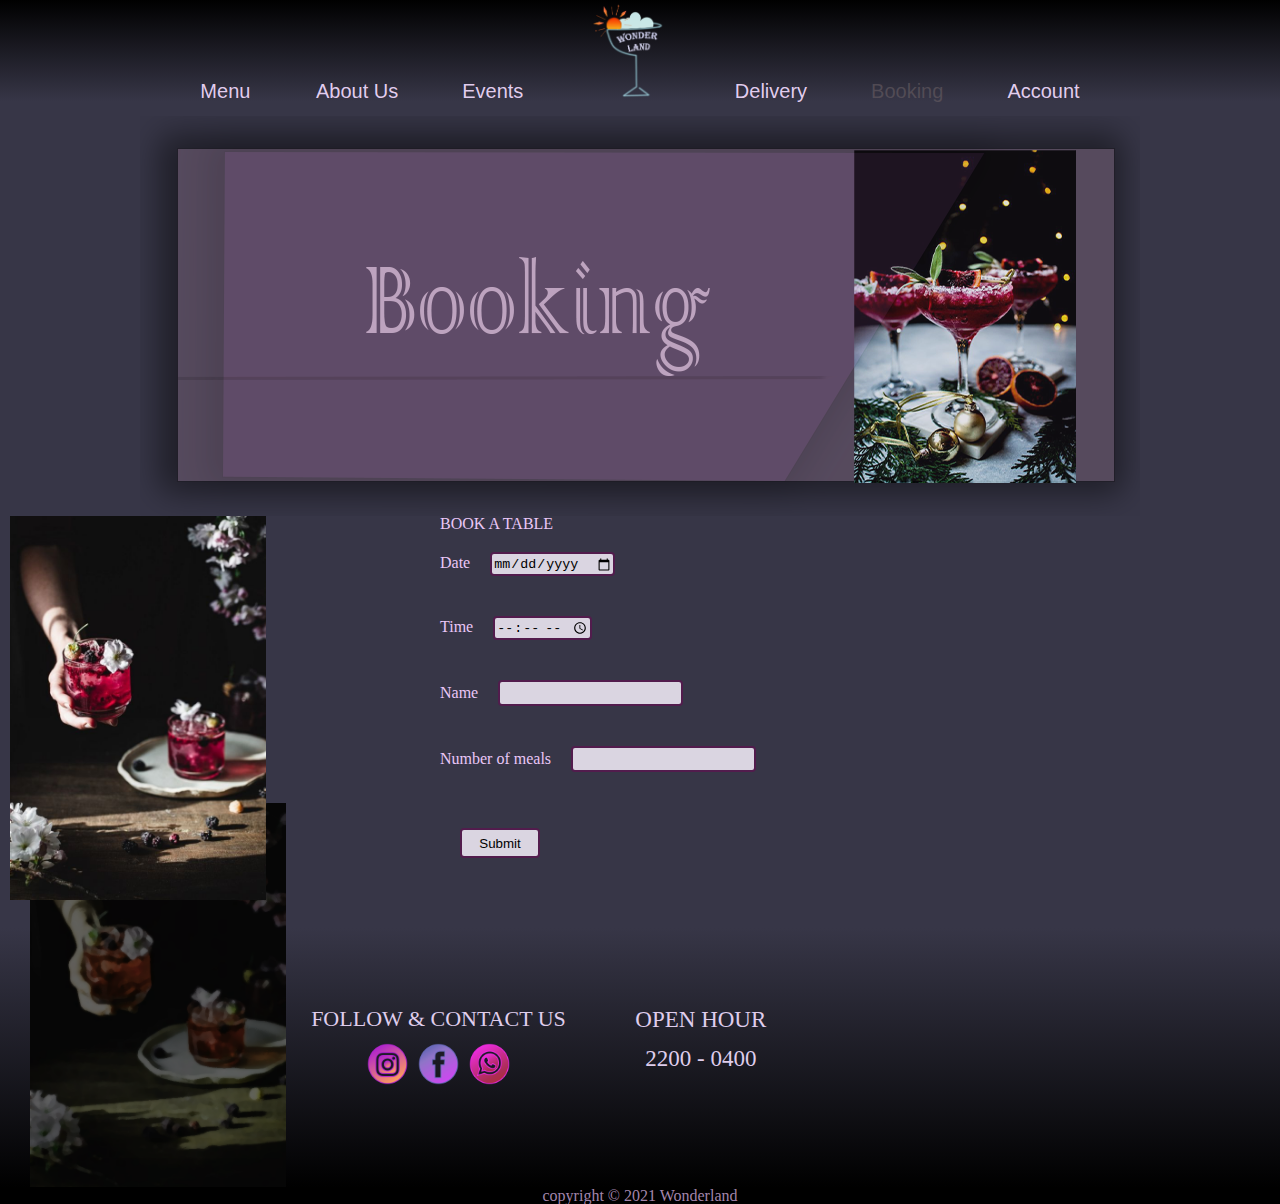
==== booking.html @ 5716597a "1.0" ====
<!DOCTYPE html>
<html lang="en">
<head>
    <meta charset="UTF-8">
    <meta http-equiv="X-UA-Compatible" content="IE=edge">
    <meta name="viewport" content="width=device-width, initial-scale=1.0">
    <title>Document</title>
    <link rel="stylesheet" href="reset.css">
    <link rel="stylesheet" href="grid.css">
    <link rel="stylesheet" href="header-footer.css">
    <style>

          .booking-img{
              display: flex;
              justify-content: center;
              align-items: center;
              margin-top: 15px;
            }

            .menu :nth-child(4) {
            color: rgba(99, 90, 96, 0.664);
          }

          .booktxt{
             display: flex;
           margin-bottom: 50px;
          }

          .bartender-img{
           
           width: 20%;
           position: absolute;
           z-index: 2;
           left: 10px;
            
          }

           .bookingback{
            width: 20%;
            position: absolute;
            z-index: 1;
            left: 30px;
            bottom: -290px;
          }

          .bartender-img img{
              width: 100%;
          }

          .bookingback img{
              width: 100%;
          }

          
          .form{

              color: rgb(234, 199, 247);
              display: flex;
              flex-wrap: wrap;
              width: 400px;
              border-radius: 4px;
              margin: auto;
              flex-direction: column;
            
          }

          .form input {
            border: 2px solid rgb(82, 28, 77);
            border-radius: 4px;
            margin: 20px;
            background-color: rgba(248, 242, 253, 0.849);
          }

          .form input{
              height: 20px;
          }


          .but{
              margin: auto;
          }

          .but input{
            width:80px ;
             height: 30px;
             
          }

          .menu :nth-child(6) {
            color: rgba(99, 90, 96, 0.664);
          }


          </style>
</head>
<body>
    <div class="header">
        <div class="header-a">
       
           <nav class="menu">
               <a href="menu.html"> Menu </a>
               <a href="about us.html"> About Us</a>
               <a href="event.html">Events</a>
               
           <a href="home.html">  <img class="logo" src="logo3.png" alt=""> </a>
              
               <a href="delivery.html"> Delivery</a>
               <a href="booking.html"> Booking</a>
               <a href="account.html"> Account</a>
           </nav>
           </div>
       </div>

       <div class="booking-img" >
           <img src="booking.png" alt="">
       </div>
       
       <div class="booktxt">

        
       <div class="bartender-img"> <img src="booking.jpg" alt=""></div>
       <div class="bookingback"> <img src="bookingback.png" alt=""></div>

       <div class="form">
           
        <form action="">
            <p> BOOK A TABLE </p>
         <label for="">Date<input type="date"> </label> <br>
         <label for="">Time<input type="time"> </label> <br>

       

             <!-- name -->
           
             <label for="">Name<input type="text"></label><br>
            <label for="">Number of meals<input type="number">  </label><br>
      

     
         <br>
         <div class="but">
     <label for=""><input type="button" value="Submit"> </label>
        </div>
    </form>
    </div>
</div>

    <div class="footer-wrap">
    <div class="footer">

    <div class="footer-logo">
        <img src="logo3.png" alt="">
    </div>

    
    <div class="icon">
    <h2 class="icon-txt">FOLLOW & CONTACT US</h2>
    <a href=""><img src="icon1.png" alt=""></a>
    <a href=""><img src="icon3.png" alt=""></a>
    <a href=""><img src="icon2.png" alt=""></a>
    </div>

    <div class="open">
    <h2>OPEN HOUR </h2> <br>
    <h2>  2200 - 0400 </h2>

    </div>

    <!-- <div class="footer-logo">
    <img src="logo3.png" alt="">

    </div> -->

    <div class="map">
    <iframe src="https://www.google.com/maps/embed?pb=!1m18!1m12!1m3!1d3615.3655705245637!2d121.56799401500594!3d25.02166498397814!2m3!1f0!2f0!3f0!3m2!1i1024!2i768!4f13.1!3m3!1m2!1s0x3442aa4d99e41a1d%3A0xb8672b09721271a7!2zMTEw5Y-w5YyX5biC5L-h576p5Y2A5ZCz6IiI6KGXNTgz5be3MTDlvIQ!5e0!3m2!1szh-TW!2stw!4v1633870596086!5m2!1szh-TW!2stw" width="300" height="200" style="border: 1px" ; allowfullscreen="" loading="lazy"></iframe>
    </div>
    </div>


    </div>
    <div class="cc"> <h5>copyright © 2021 Wonderland</h5></div>

    
    </body>
    </html>
---- grid.css ----
.container{
    width: 960px;
    display: flex;
    flex-wrap: wrap;
    margin: auto;

}
:root{
    --col-gap:15px
}
[class*="col-"] , .col
{
    padding-left: var(--col-gap);
    padding-right: var(--col-gap);
    box-sizing:border-box;
    margin-bottom: calc( var(--col-gap)*2);
}
 .col-1{ width:8.333333%;}
 .col-2{ width:16.666666%;}
 .col-3{ width:25%;}
 .col-4{ width:33.333333%;}
 .col-5{ width:41.666666%;}
 .col-6{ width:50%;}
 .col-7{ width:58.333333%;}
 .col-8{ width:66.666666%;}
 .col-9{ width:75%;}
.col-10{ width:83.333333%;}
.col-11{ width:91.666666%;}
.col-12{ width:100;}

.row{
    display: flex;
    /* flex-wrap: wrap; */
    margin-left: calc(var(--col-gap)*-1);
    margin-right: calc(var(--col-gap)*-1);
}

.item{
    padding:10px;
    height: 100%;
}

@media screen and (min-width:768px) {
    .col-md-1{width:8.333333%;}
    .col-md-2{width:16.666666%;}
    .col-md-3{width:25%;}
    .col-md-4{width:33.333333%;}
    .col-md-5{width:41.666666%;}
    .col-md-6{width:50%;}
    .col-md-7{width:58.333333%;}
    .col-md-8{width:66.666666%;}
    .col-md-9{width:75%;}
    .col-md-10{ width:83.333333%;}
    .col-md-11{ width:91.666666%;}
    .col-md-12{ width:100;}
   }
   @media screen and (min-width:1024px) {
    .col-lg-1{width:8.333333%;}
    .col-lg-2{width:16.666666%;}
    .col-lg-3{width:25%;}
    .col-lg-4{width:33.333333%;}
    .col-lg-5{width:41.666666%;}
    .col-lg-6{width:50%;}
    .col-lg-7{width:58.333333%;}
    .col-lg-8{width:66.666666%;}
    .col-lg-9{width:75%;}
    .col-lg-10{ width:83.333333%;}
    .col-lg-11{ width:91.666666%;}
    .col-lg-12{ width:100;}
   }
   @media screen and (min-width:1200px) {
    .col-xl-1{width:8.333333%;}
    .col-xl-2{width:16.666666%;}
    .col-xl-3{width:25%;}
    .col-xl-4{width:33.333333%;}
    .col-xl-5{width:41.666666%;}
    .col-xl-6{width:50%;}
    .col-xl-7{width:58.333333%;}
    .col-xl-8{width:66.666666%;}
    .col-xl-9{width:75%;}
    .col-xl-10{ width:83.333333%;}
    .col-xl-11{ width:91.666666%;}
    .col-xl-12{ width:100;}
   }


/* 手機 小於768px */
.row-col-1>.col{
    /* width: 100%; */
    flex: 0 0 100%;
}
.row-col-2>.col{
    /* width: 50%; */
    flex: 0 0 50%;
}
.row-col-3>.col{
    /* width: 33.333333%; */
    flex: 0 0 33.333333%;
}
.row-col-4>.col{
    /* width: 25%; */
    flex: 0 0 25%;
}
.row-col-5>.col{
    /* width: 20%; */
    flex: 0 0 20%;
}
.row-col-6>.col{
    /* width: 16.666666%; */
    flex: 0 0 16.666666%;
}

/* 平板直向 */
@media screen and (min-width:768px) {
    .row-col-md{
        flex: 1 0 0%;
    }
    .row-col-md-1>.col{
        /* width: 100%; */
        flex: 0 0 100%;
        
    }
    .row-col-md-2>.col{
        /* width: 50%; */
        flex: 0 0 50%;
    }
    .row-col-md-3>.col{
        /* width: 33.333333%; */
        flex: 0 0 33.333333%;
    }
    .row-col-md-4>.col{
        /* width: 25%; */
        flex: 0 0 25%;
    }
    .row-col-md-5>.col{
        /* width: 20%; */
        flex: 0 0 20%;
    }
    .row-col-md-6>.col{
        /* width: 16.666666%; */
        flex: 0 0 16.666666%;
    }
   }

   /* 平板橫向 */ 
   @media screen and (min-width:1024px) {
    .row-col-lg{
        /* width:0;
        flex-grow: 1; */
        flex: 1 0 0%;
    }
    .row-col-lg-1>.col{
        /* width: 100%; */
        flex: 0 0 100%;
    }
    .row-col-lg-2>.col{
        /* width: 50%; */
        flex: 0 0 50%;
    }
    .row-col-lg-3>.col{
        /* width: 33.333333%; */
        flex: 0 0 33.333333%;
    }
    .row-col-lg-4>.col{
        /* width: 25%; */
        flex: 0 0 25%;
    }
    .row-col-lg-5>.col{
        /* width: 20%; */
        flex: 0 0 20%;
    }
    .row-col-lg-6>.col{
        /* width: 16.666666%; */
        flex: 0 0 16.666666%;
    }
   }

   /* 桌機 */
   @media screen and (min-width:1200px) {
    .row-col-xl{
        /* width:0;
        flex-grow: 1; */
        flex: 1 0 0%;
    }
    .row-col-xl-1>.col{
        /* width: 100%; */
        flex: 0 0 100%;
    }
    .row-col-xl-2>.col{
        /* width: 50%; */
        flex: 0 0 50%;
    }
    .row-col-xl-3>.col{
        /* width: 33.333333%; */
        flex: 0 0 33.333333%;
    }
    .row-col-xl-4>.col{
        /* width: 25%; */
        flex: 0 0 25%;
    }
    .row-col-xl-5>.col{
        /* width: 20%; */
        flex: 0 0 20%;
    }
    .row-col-xl-6>.col{
        /* width: 16.666666%; */
        flex: 0 0 16.666666%;
    }
   }
---- header-footer.css ----
body{
    background-color: rgb(55,54,71) ;
  }

  .header{
   margin: auto;  
   display: flex;
   justify-content: center;
   align-items: center;
   background: -webkit-linear-gradient(black ,  rgba(55, 54, 71));  
  }

  .header-a{
    width: 80%;
    text-align: center;
   
  }

  .logo{
   width: 8%;
  }

 .logo img{
   width: 100% ;
   }

   .menu a{ 
   box-sizing: border-box;
   text-decoration: none;
   color: rgba(231, 210, 243, 0.979);
   font-family:Verdana, Geneva, Tahoma, sans-serif;
   font-weight: lighter;
   font-size: 20px;
    padding: 30px;
   }
/* footer */

.footer-wrap{
     display: flex;
     margin: auto;
     background:  -webkit-linear-gradient( rgba(55, 54, 71, 0.863),black  );
   
   }

   .footer{
     width: 80%;
     display: flex;
     padding: 30px;
     margin: auto;
     
   }

   .open , .icon{
   text-align: center;
    width: 50%;
    padding: 50px 0;

   }

   .icon img{
     width: 18%;
   }

   
   .icon-txt {
     color:rgb(223, 205, 236); 
     font-size: 22px;
     margin-bottom: 10px;
   
   }

   .open h2{
     color:rgb(223, 205, 236); 
     font-size: 23px ;
   }

   .map{
     display: flex;
     margin-left: auto;
     padding-right: 20px;
   }
   
   .cc h5{
     color: rgba(201, 165, 212, 0.822);
     background-color:black ;
     text-align: center;
   }

   .footer-logo{
     display: flex;
     justify-content: flex-start;

   }

   .footer-logo img{
     width: 80%
   }
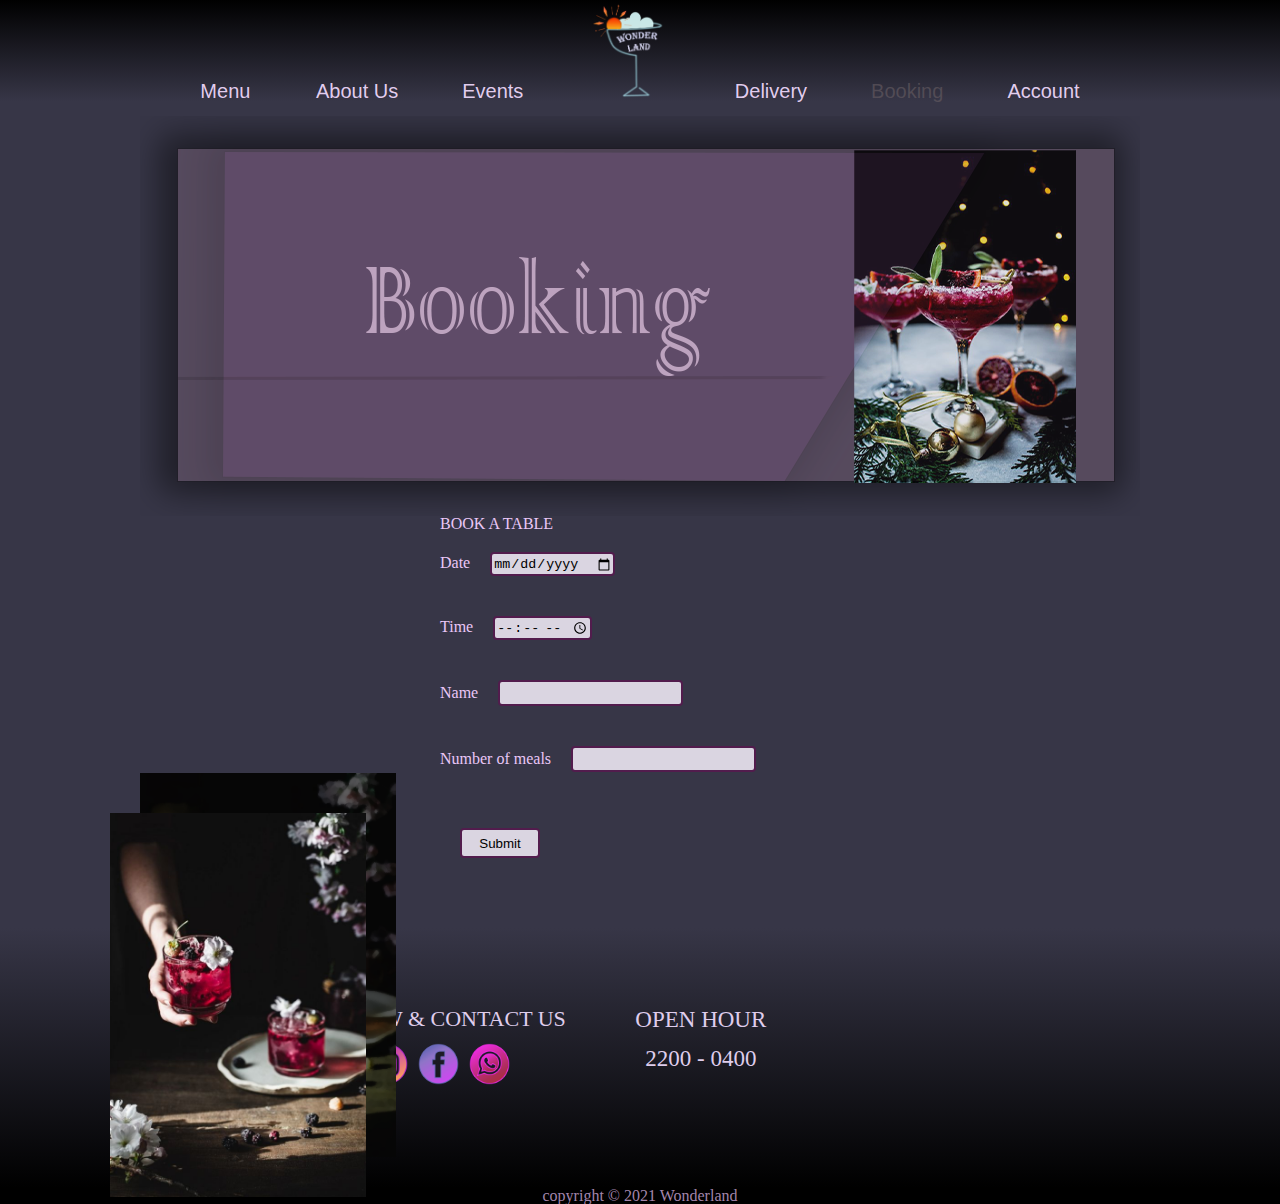
==== commit 7dfe3070: "retouch the photo" ====
--- a/booking.html
+++ b/booking.html
@@ -22,8 +22,13 @@
           }
 
           .booktxt{
-             display: flex;
+            display: flex;
            margin-bottom: 50px;
+           justify-content: center;
+           align-items: center;
+         
+          
+         
           }
 
           .bartender-img{
@@ -31,7 +36,8 @@
            width: 20%;
            position: absolute;
            z-index: 2;
-           left: 10px;
+           left:   110px;
+            bottom: -300px;
             
           }
 
@@ -39,8 +45,8 @@
             width: 20%;
             position: absolute;
             z-index: 1;
-            left: 30px;
-            bottom: -290px;
+            left:   140px;
+            bottom: -260px;
           }
 
           .bartender-img img{
@@ -61,6 +67,7 @@
               border-radius: 4px;
               margin: auto;
               flex-direction: column;
+              position: relative;
             
           }
 
@@ -90,6 +97,8 @@
             color: rgba(99, 90, 96, 0.664);
           }
 
+          
+
 
           </style>
 </head>
@@ -111,10 +120,12 @@
            </div>
        </div>
 
+    
        <div class="booking-img" >
            <img src="booking.png" alt="">
        </div>
-       
+
+    
        <div class="booktxt">
 
         
@@ -143,7 +154,9 @@
         </div>
     </form>
     </div>
+
 </div>
+
 
     <div class="footer-wrap">
     <div class="footer">
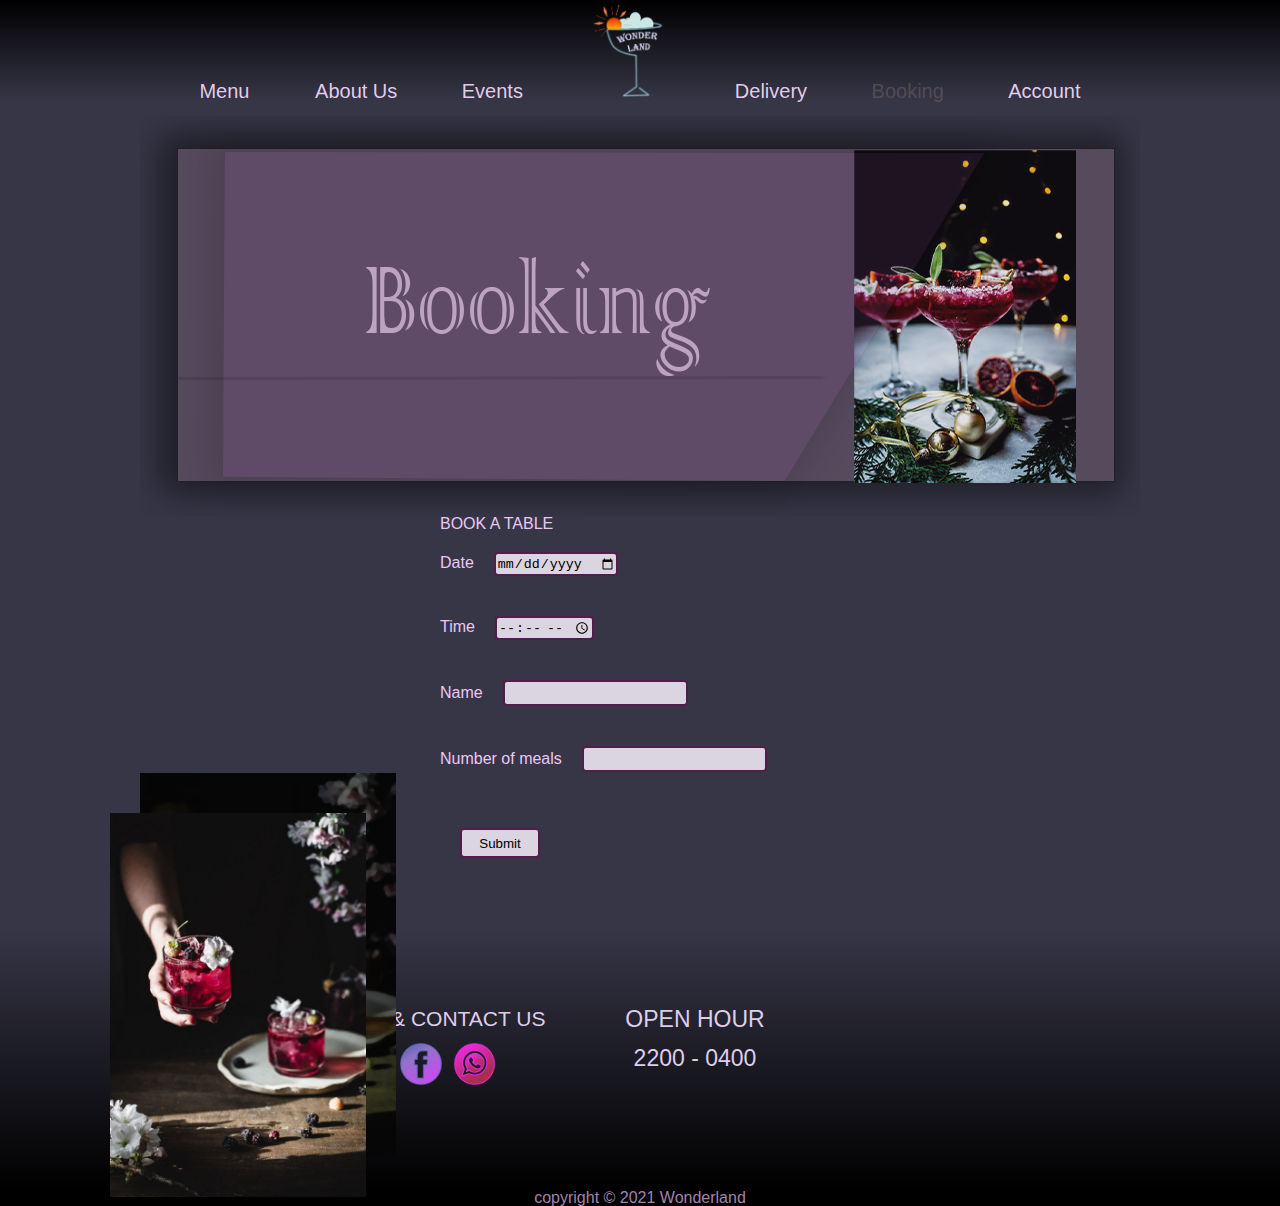
==== commit 541c81e3: "home page banner" ====
--- a/booking.html
+++ b/booking.html
@@ -26,6 +26,7 @@
            margin-bottom: 50px;
            justify-content: center;
            align-items: center;
+           
          
           
          
--- a/header-footer.css
+++ b/header-footer.css
@@ -1,5 +1,6 @@
 body{
     background-color: rgb(55,54,71) ;
+    font-family :Verdana, Geneva, Tahoma, sans-serif;
   }
 
   .header{
@@ -57,6 +58,7 @@
 
    }
 
+  
    .icon img{
      width: 18%;
    }
@@ -64,7 +66,7 @@
    
    .icon-txt {
      color:rgb(223, 205, 236); 
-     font-size: 22px;
+     font-size: 21px;
      margin-bottom: 10px;
    
    }
@@ -88,10 +90,13 @@
 
    .footer-logo{
      display: flex;
+     width: 23%;
+     height: 23%;
      justify-content: flex-start;
+     margin: 25px 15px;
 
    }
 
    .footer-logo img{
-     width: 80%
+     width: 100% ;
    }
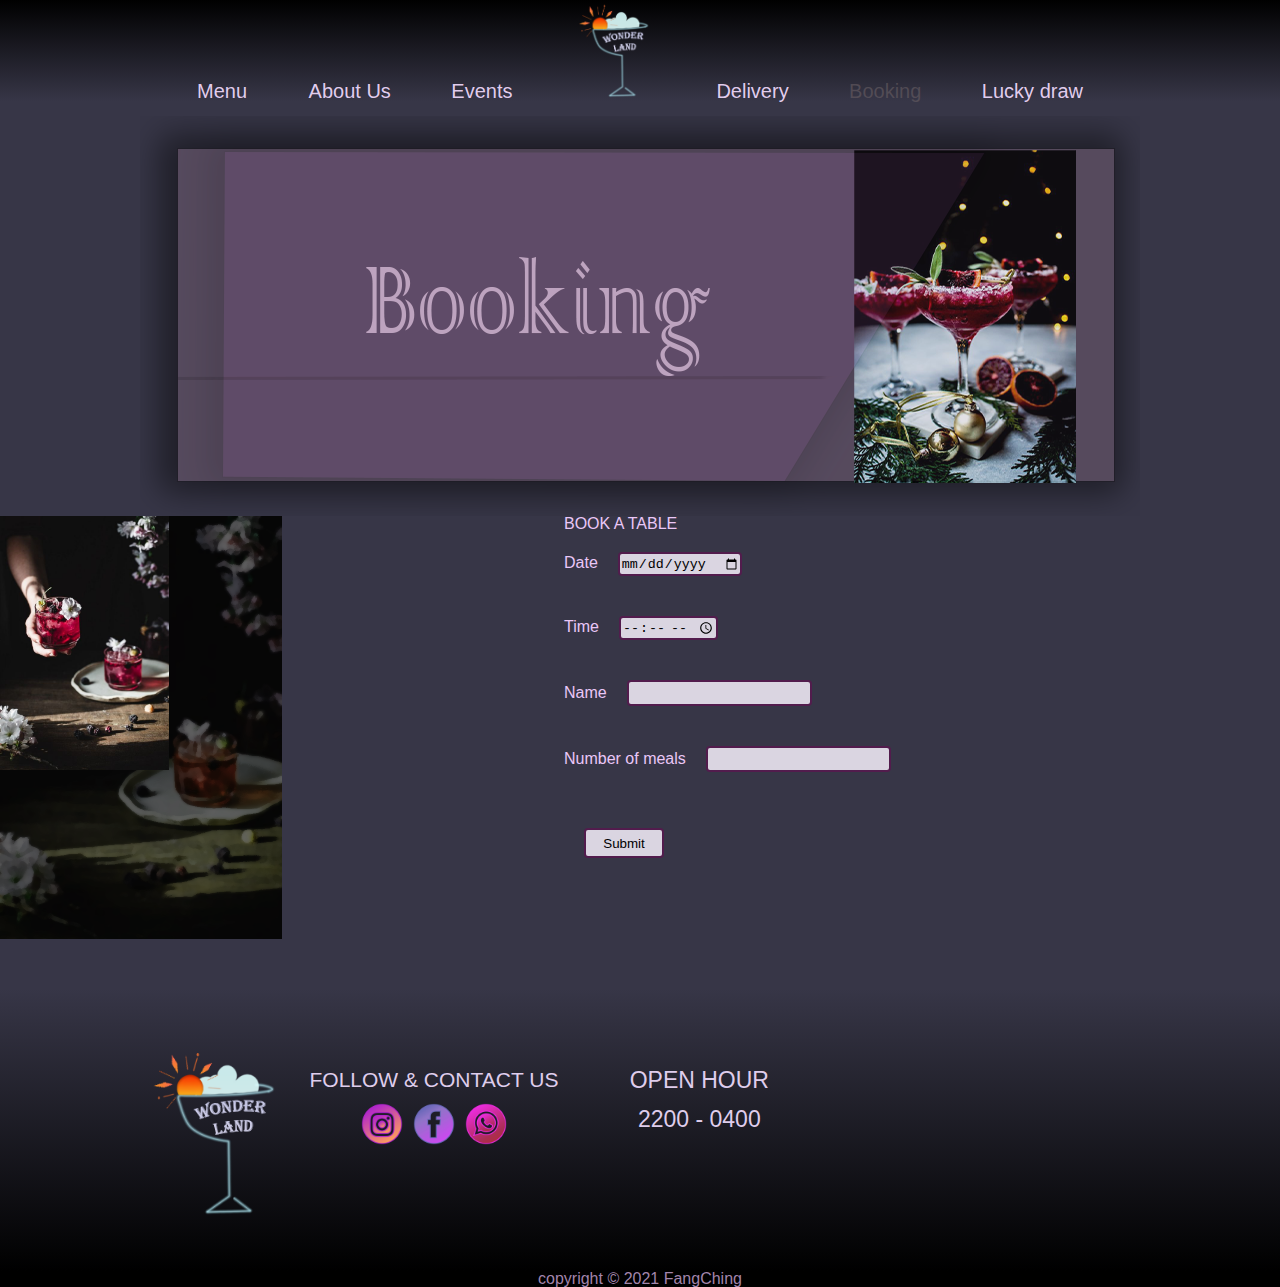
==== commit 30246b55: "圖片修改" ====
--- a/booking.html
+++ b/booking.html
@@ -24,51 +24,43 @@
           .booktxt{
             display: flex;
            margin-bottom: 50px;
-           justify-content: center;
-           align-items: center;
-           
-         
-          
-         
+           width: 80%;
           }
 
-          .bartender-img{
-           
-           width: 20%;
-           position: absolute;
-           z-index: 2;
-           left:   110px;
-            bottom: -300px;
-            
+          .absolute-img{
+              position: relative;
+          }
+
+           .bartender-img{
+           width: 30%;
+           position: absolute; 
+           z-index: 2; 
           }
 
            .bookingback{
-            width: 20%;
-            position: absolute;
-            z-index: 1;
-            left:   140px;
-            bottom: -260px;
+            width: 50%;
+            /* float: right; */
+            display: flex;
+         justify-content: end;
+            
+          
           }
-
+ 
           .bartender-img img{
               width: 100%;
           }
 
           .bookingback img{
               width: 100%;
-          }
+          } 
 
           
           .form{
 
               color: rgb(234, 199, 247);
-              display: flex;
-              flex-wrap: wrap;
               width: 400px;
-              border-radius: 4px;
-              margin: auto;
               flex-direction: column;
-              position: relative;
+              float: right;
             
           }
 
@@ -116,7 +108,7 @@
               
                <a href="delivery.html"> Delivery</a>
                <a href="booking.html"> Booking</a>
-               <a href="account.html"> Account</a>
+               <a href="lucky.html"> Lucky draw</a>
            </nav>
            </div>
        </div>
@@ -129,9 +121,10 @@
     
        <div class="booktxt">
 
-        
+             <div class="absolute-img" > 
        <div class="bartender-img"> <img src="booking.jpg" alt=""></div>
        <div class="bookingback"> <img src="bookingback.png" alt=""></div>
+             </div> 
 
        <div class="form">
            
@@ -192,7 +185,7 @@
 
 
     </div>
-    <div class="cc"> <h5>copyright © 2021 Wonderland</h5></div>
+    <div class="cc"> <h5>copyright © 2021 FangChing</h5></div>
 
     
     </body>
--- a/header-footer.css
+++ b/header-footer.css
@@ -32,8 +32,15 @@
    font-family:Verdana, Geneva, Tahoma, sans-serif;
    font-weight: lighter;
    font-size: 20px;
-    padding: 30px;
-   }
+    padding: 28px;
+ }
+   .menu a:hover{
+      color: #b17ed4; 
+      position: relative; 
+      top: 1px;
+      left: 1px;
+      }
+  
 /* footer */
 
 .footer-wrap{
@@ -90,7 +97,7 @@
 
    .footer-logo{
      display: flex;
-     width: 23%;
+     width: 27%;
      height: 23%;
      justify-content: flex-start;
      margin: 25px 15px;
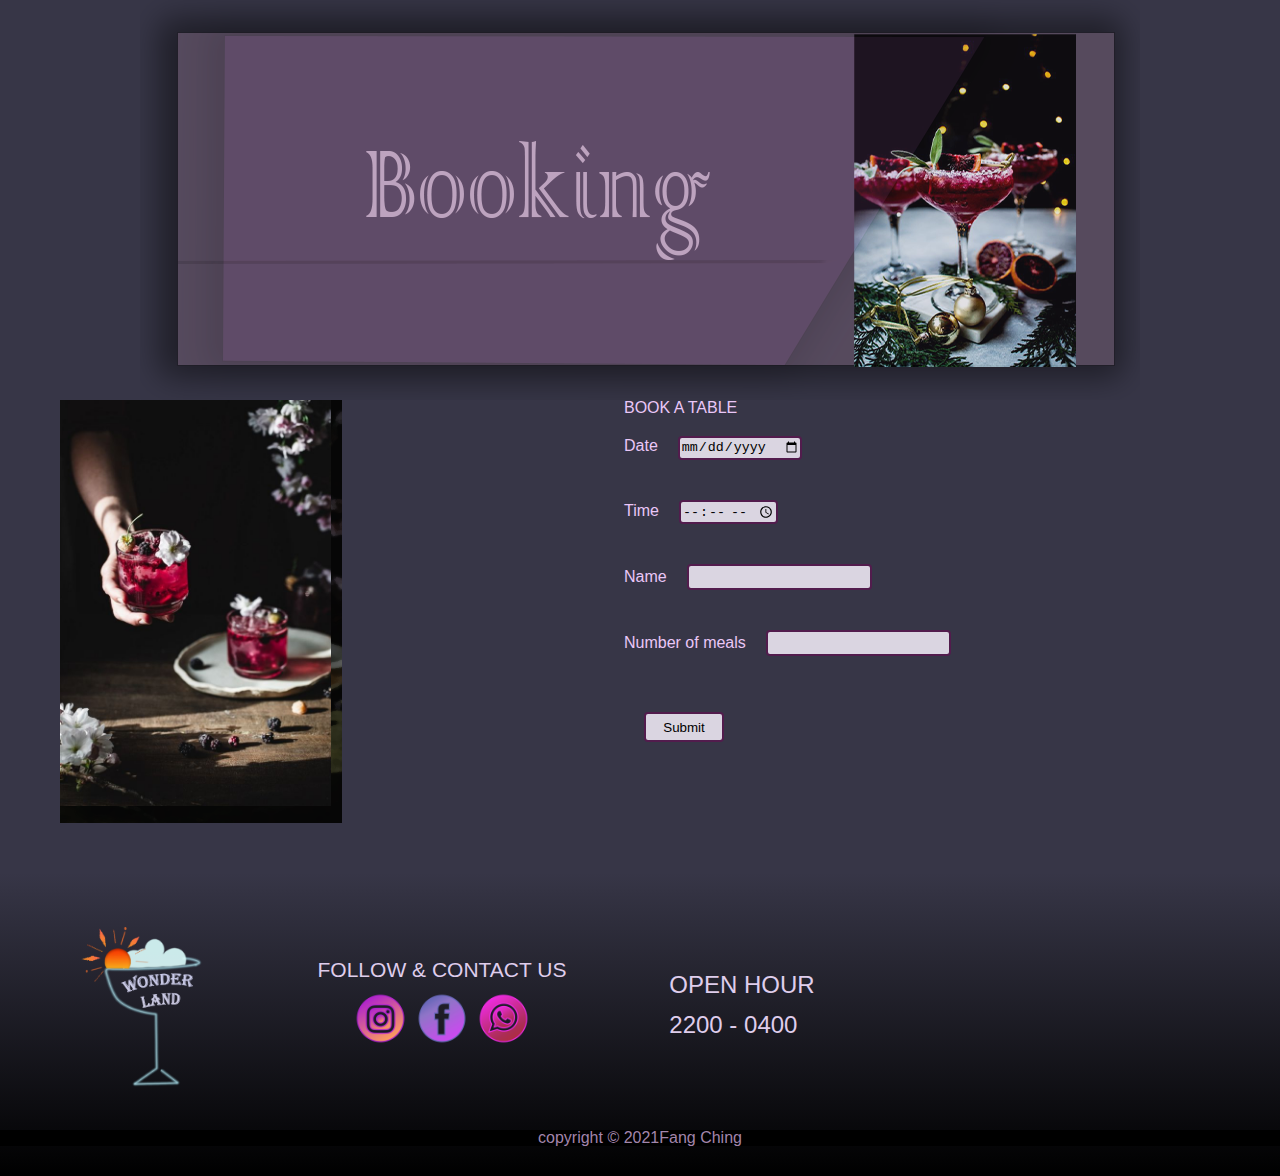
==== commit d14bb9c8: "修改" ====
--- a/booking.html
+++ b/booking.html
@@ -5,125 +5,25 @@
     <meta http-equiv="X-UA-Compatible" content="IE=edge">
     <meta name="viewport" content="width=device-width, initial-scale=1.0">
     <title>Document</title>
-    <link rel="stylesheet" href="reset.css">
-    <link rel="stylesheet" href="grid.css">
-    <link rel="stylesheet" href="header-footer.css">
-    <style>
-
-          .booking-img{
-              display: flex;
-              justify-content: center;
-              align-items: center;
-              margin-top: 15px;
-            }
-
-            .menu :nth-child(4) {
-            color: rgba(99, 90, 96, 0.664);
-          }
-
-          .booktxt{
-            display: flex;
-           margin-bottom: 50px;
-           width: 80%;
-          }
-
-          .absolute-img{
-              position: relative;
-          }
-
-           .bartender-img{
-           width: 30%;
-           position: absolute; 
-           z-index: 2; 
-          }
-
-           .bookingback{
-            width: 50%;
-            /* float: right; */
-            display: flex;
-         justify-content: end;
-            
-          
-          }
- 
-          .bartender-img img{
-              width: 100%;
-          }
-
-          .bookingback img{
-              width: 100%;
-          } 
-
-          
-          .form{
-
-              color: rgb(234, 199, 247);
-              width: 400px;
-              flex-direction: column;
-              float: right;
-            
-          }
-
-          .form input {
-            border: 2px solid rgb(82, 28, 77);
-            border-radius: 4px;
-            margin: 20px;
-            background-color: rgba(248, 242, 253, 0.849);
-          }
-
-          .form input{
-              height: 20px;
-          }
-
-
-          .but{
-              margin: auto;
-          }
-
-          .but input{
-            width:80px ;
-             height: 30px;
-             
-          }
-
-          .menu :nth-child(6) {
-            color: rgba(99, 90, 96, 0.664);
-          }
-
-          
-
-
-          </style>
+    <link rel="stylesheet" href="./static/css/index.css">
+    <link rel="stylesheet" href="./static/css/page/booking.css">
+    <script src="https://www.w3schools.com/lib/w3.js"></script>
 </head>
 <body>
-    <div class="header">
-        <div class="header-a">
-       
-           <nav class="menu">
-               <a href="menu.html"> Menu </a>
-               <a href="about us.html"> About Us</a>
-               <a href="event.html">Events</a>
-               
-           <a href="home.html">  <img class="logo" src="logo3.png" alt=""> </a>
-              
-               <a href="delivery.html"> Delivery</a>
-               <a href="booking.html"> Booking</a>
-               <a href="lucky.html"> Lucky draw</a>
-           </nav>
-           </div>
-       </div>
+    <div w3-include-html="./header.html"></div>
 
     
        <div class="booking-img" >
-           <img src="booking.png" alt="">
+           <img src="./static/images/booking.png" alt="">
        </div>
 
     
        <div class="booktxt">
 
              <div class="absolute-img" > 
-       <div class="bartender-img"> <img src="booking.jpg" alt=""></div>
-       <div class="bookingback"> <img src="bookingback.png" alt=""></div>
+                 
+       <div class="bartender-img"> <img src="./static/images/booking.jpg" alt=""></div>
+       <div class="bookingback"> <img src="./static/images/bookingback.png" alt=""></div>
              </div> 
 
        <div class="form">
@@ -133,14 +33,12 @@
          <label for="">Date<input type="date"> </label> <br>
          <label for="">Time<input type="time"> </label> <br>
 
-       
 
              <!-- name -->
            
              <label for="">Name<input type="text"></label><br>
             <label for="">Number of meals<input type="number">  </label><br>
       
-
      
          <br>
          <div class="but">
@@ -148,45 +46,53 @@
         </div>
     </form>
     </div>
-
 </div>
 
 
-    <div class="footer-wrap">
+<div class="footer-wrap">
+
     <div class="footer">
 
-    <div class="footer-logo">
-        <img src="logo3.png" alt="">
+        <div class="footer-logo">
+            <img src="./static/images/logo3.png" alt="">
+        </div>
+
+
+        <div class="icon">
+            <h2 class="icon-txt">FOLLOW & CONTACT US</h2>
+            <a href=""><img src="./static/icons/icon1.png" alt=""></a>
+            <a href=""><img src="./static/icons/icon3.png" alt=""></a>
+            <a href=""><img src="./static/icons/icon2.png" alt=""></a>
+        </div>
+
+        <div class="open">
+            <h2>OPEN HOUR </h2> <br>
+            <h2> 2200 - 0400 </h2>
+        </div>
+
+        <div class="map">
+            <iframe
+                src="https://www.google.com/maps/embed?pb=!1m18!1m12!1m3!1d3615.3655705245637!2d121.56799401500594!3d25.02166498397814!2m3!1f0!2f0!3f0!3m2!1i1024!2i768!4f13.1!3m3!1m2!1s0x3442aa4d99e41a1d%3A0xb8672b09721271a7!2zMTEw5Y-w5YyX5biC5L-h576p5Y2A5ZCz6IiI6KGXNTgz5be3MTDlvIQ!5e0!3m2!1szh-TW!2stw!4v1633870596086!5m2!1szh-TW!2stw"
+                width="300" height="200" style="border: 1px" ; allowfullscreen="" loading="lazy">
+            </iframe>
+        </div>
+
     </div>
 
     
-    <div class="icon">
-    <h2 class="icon-txt">FOLLOW & CONTACT US</h2>
-    <a href=""><img src="icon1.png" alt=""></a>
-    <a href=""><img src="icon3.png" alt=""></a>
-    <a href=""><img src="icon2.png" alt=""></a>
+    <div class="cc">
+        <h5>copyright © 2021Fang Ching</h5>
     </div>
 
-    <div class="open">
-    <h2>OPEN HOUR </h2> <br>
-    <h2>  2200 - 0400 </h2>
-
-    </div>
-
-    <!-- <div class="footer-logo">
-    <img src="logo3.png" alt="">
-
-    </div> -->
-
-    <div class="map">
-    <iframe src="https://www.google.com/maps/embed?pb=!1m18!1m12!1m3!1d3615.3655705245637!2d121.56799401500594!3d25.02166498397814!2m3!1f0!2f0!3f0!3m2!1i1024!2i768!4f13.1!3m3!1m2!1s0x3442aa4d99e41a1d%3A0xb8672b09721271a7!2zMTEw5Y-w5YyX5biC5L-h576p5Y2A5ZCz6IiI6KGXNTgz5be3MTDlvIQ!5e0!3m2!1szh-TW!2stw!4v1633870596086!5m2!1szh-TW!2stw" width="300" height="200" style="border: 1px" ; allowfullscreen="" loading="lazy"></iframe>
-    </div>
-    </div>
+</div> 
 
 
-    </div>
-    <div class="cc"> <h5>copyright © 2021 FangChing</h5></div>
+<script>
+    w3.includeHTML();
+</script>
 
-    
-    </body>
-    </html>+
+
+</body>
+
+</html>--- a/static/css/index.css
+++ b/static/css/index.css
@@ -0,0 +1,25 @@
+@import './reset.css';
+@import './header-footer.css';
+
+/* page */
+
+/* @import '/static/css/page/home.css';
+@import '/static/css/page/menu.css'; */
+
+
+/* grid */
+
+.container {
+    max-width: 1200px;
+    margin: auto;
+    display: flex;
+    justify-content: center;
+    flex-wrap: nowrap;
+    flex-direction: column;
+}
+
+@media (max-width: 991.5px) {
+    .container {
+        padding: 0 16px;
+    }
+}--- a/static/css/page/booking.css
+++ b/static/css/page/booking.css
@@ -0,0 +1,80 @@
+.booking-img{
+    display: flex;
+    justify-content: center;
+    align-items: center;
+    margin-top: 15px;
+    width: 80%;
+    margin: auto;
+  }
+
+  .booking-img .booking-img img{
+    max-width: 1200px;
+    width: 100%;
+  }
+
+
+.booktxt{
+ display: flex;
+ margin-bottom: 50px;
+ width: 80%;
+}
+
+.booktxt .absolute-img{
+    position: relative;
+    margin-left: auto;
+}
+
+.booktxt .absolute-img .bartender-img{
+ width: 48%;
+ position: absolute; 
+ z-index: 2; 
+}
+
+.booktxt .absolute-img .bookingback{
+  width: 50%;
+  display: flex;
+  
+}
+
+.booktxt .absolute-img .bartender-img img{
+    width: 100%;
+}
+
+.booktxt .absolute-img .bookingback img{
+    width: 100%;
+} 
+
+/* from */
+
+.form{
+    color: rgb(234, 199, 247);
+    width: 400px;
+    flex-direction: column;
+    float: right;
+}
+
+.form input {
+  border: 2px solid rgb(82, 28, 77);
+  border-radius: 4px;
+  margin: 20px;
+  background-color: rgba(248, 242, 253, 0.849);
+}
+
+.form input{
+    height: 20px;
+}
+
+
+.but{
+    margin: auto;
+}
+
+.but input{
+  width:80px ;
+   height: 30px;
+   
+}
+
+.menu :nth-child(6) {
+  color: rgba(99, 90, 96, 0.664);
+}
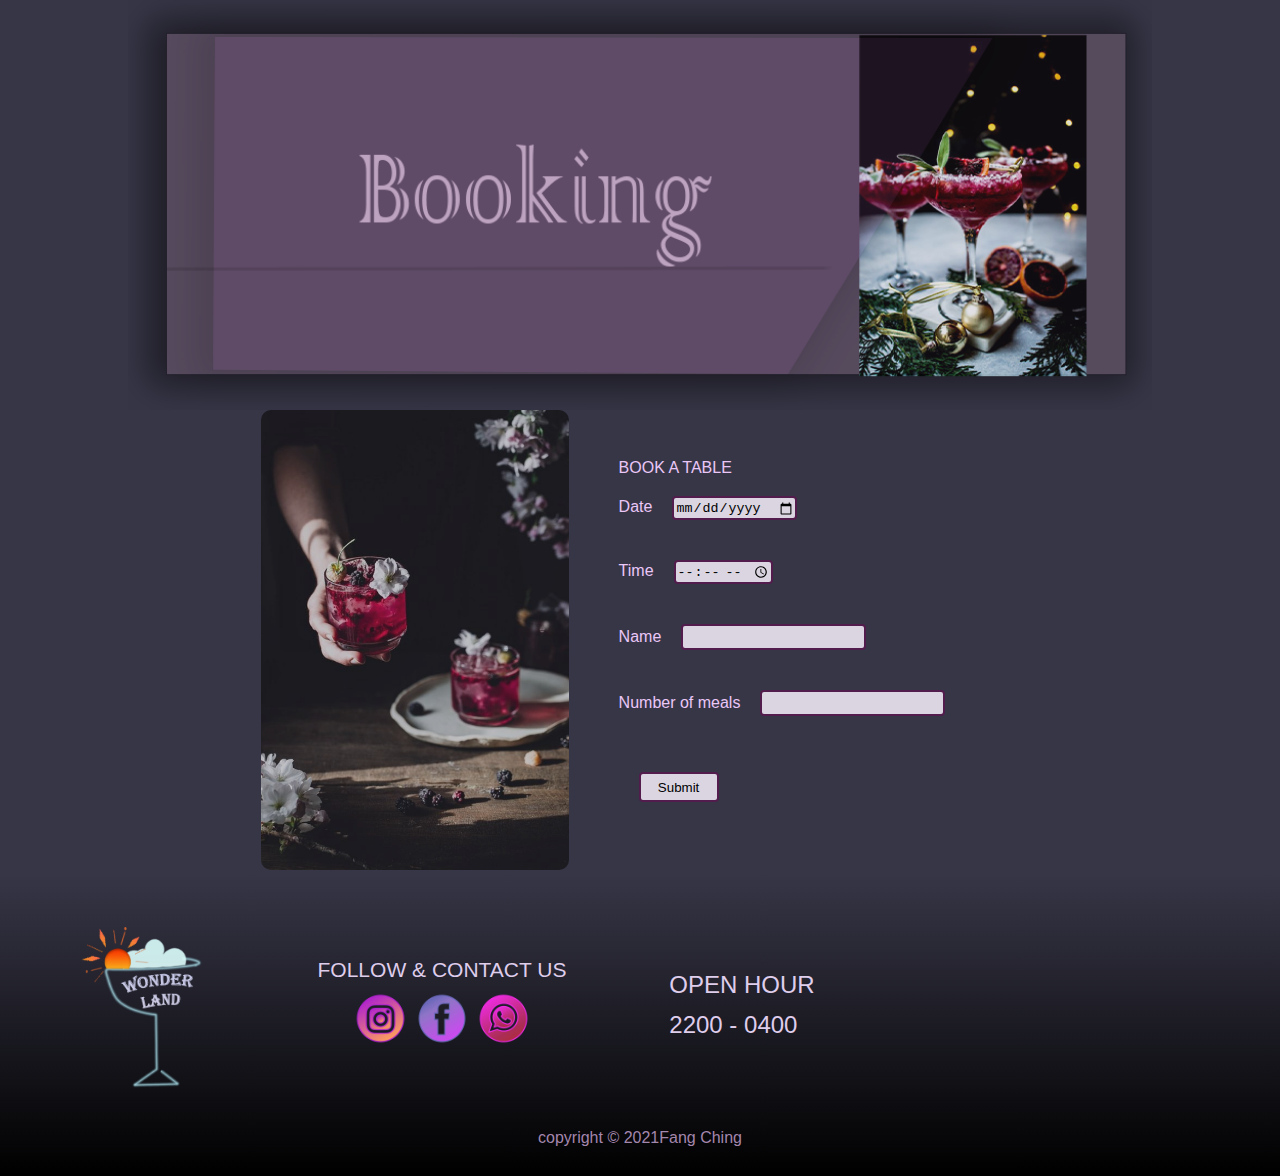
==== commit df5bbec4: "整理" ====
--- a/booking.html
+++ b/booking.html
@@ -20,11 +20,10 @@
     
        <div class="booktxt">
 
-             <div class="absolute-img" > 
-                 
-       <div class="bartender-img"> <img src="./static/images/booking.jpg" alt=""></div>
-       <div class="bookingback"> <img src="./static/images/bookingback.png" alt=""></div>
-             </div> 
+            
+           <div class="bookimg">
+       <img src="./static/images/bookpic.jpg" alt="">
+           </div> 
 
        <div class="form">
            
--- a/static/css/page/booking.css
+++ b/static/css/page/booking.css
@@ -7,7 +7,7 @@
     margin: auto;
   }
 
-  .booking-img .booking-img img{
+.booking-img img{
     max-width: 1200px;
     width: 100%;
   }
@@ -15,34 +15,23 @@
 
 .booktxt{
  display: flex;
- margin-bottom: 50px;
  width: 80%;
+ justify-content: center;
+ align-items: center;
+ margin: auto;
 }
 
-.booktxt .absolute-img{
-    position: relative;
-    margin-left: auto;
+.booktxt img{
+  width: 100%;
+  border-radius: 10px;
+  opacity: 0.7;
+ 
 }
 
-.booktxt .absolute-img .bartender-img{
- width: 48%;
- position: absolute; 
- z-index: 2; 
+.bookimg{
+  width: 30%; 
+  margin-right: 50px;
 }
-
-.booktxt .absolute-img .bookingback{
-  width: 50%;
-  display: flex;
-  
-}
-
-.booktxt .absolute-img .bartender-img img{
-    width: 100%;
-}
-
-.booktxt .absolute-img .bookingback img{
-    width: 100%;
-} 
 
 /* from */
 
